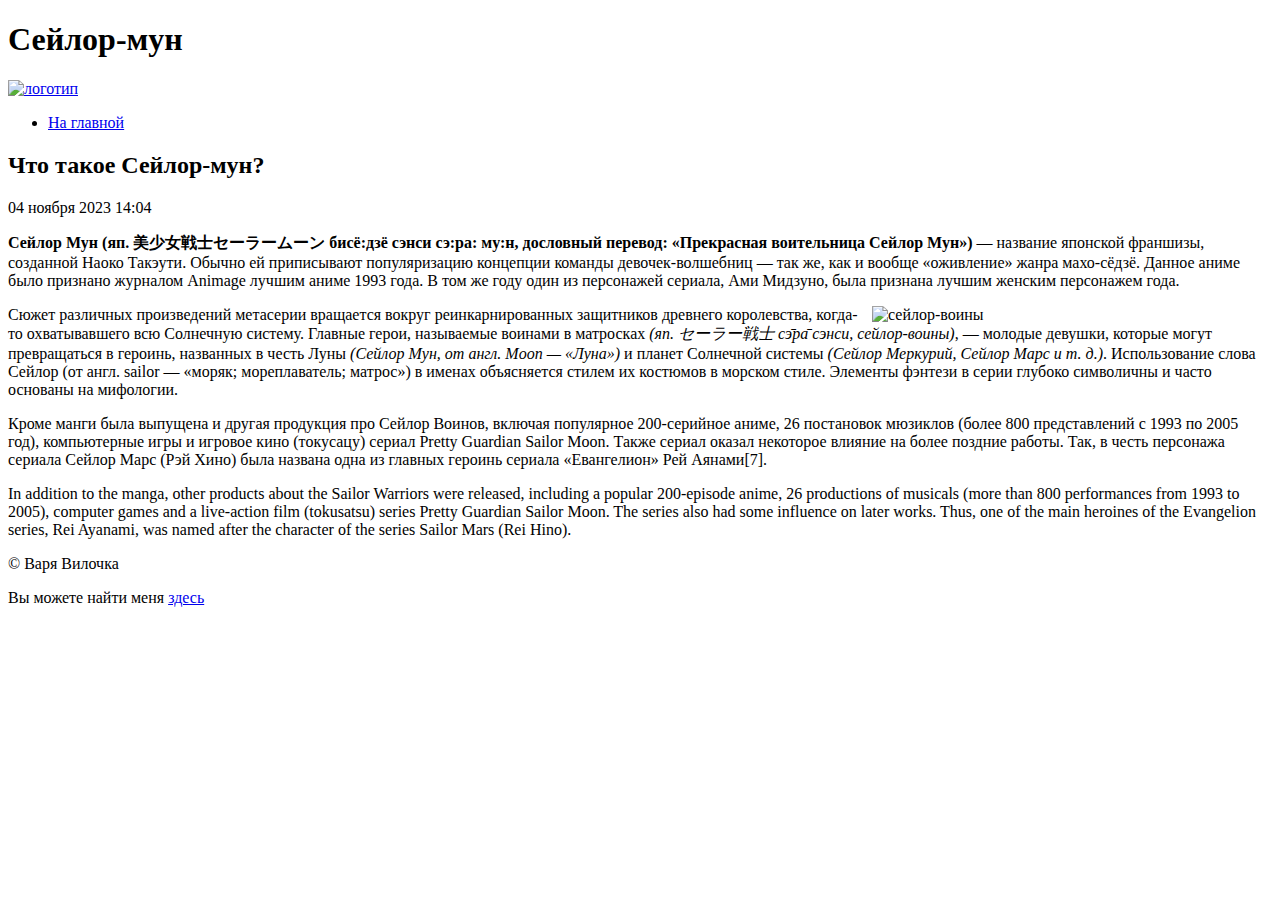
==== article1.html @ adc627fb "Add files via upload" ====
<!DOCTYPE html>
<html lang="ru">
<head>
    <meta charset="UTF-8">
    <meta http-equiv="X-UA-Compatible" content="IE=edge">
    <meta name="viewport" content="width=device-width, initial-scale=1.0">
    <link rel="stylesheet" href="css/style.css">
    <link rel="preconnect" href="https://fonts.googleapis.com">
<link rel="preconnect" href="https://fonts.gstatic.com" crossorigin>
<link href="https://fonts.googleapis.com/css2?family=Martian+Mono:wght@100&display=swap" rel="stylesheet">
    <title>Варькин сайт</title>
</head>
<body>  
    <header>
       <h1>Сейлор-мун
       </h1> 
       <a href="index.html"><img src="img/pngwing.com.png" alt="логотип" width="50px"></a>
    </header>
       <nav id="nav">
        <ul id = "main">
            <li><a href="index.html">На главной</a> </li>
        </ul>
       </nav>
    
    <main>
        <section id="content">
            <h2 id = "ArticleTitle">Что такое Сейлор-мун?</h2>
            <p> <time>04 ноября 2023 14:04</time></p>
            <p> <strong>Сейлор Мун (яп. 美少女戦士セーラームーン бисё:дзё сэнси сэ:ра: му:н, дословный перевод: «Прекрасная воительница Сейлор Мун»)</strong>  — название японской франшизы, созданной Наоко Такэути. Обычно ей приписывают популяризацию концепции команды девочек-волшебниц — так же, как и вообще «оживление» жанра махо-сёдзё. Данное аниме было признано журналом Animage лучшим аниме 1993 года. В том же году один из персонажей сериала, Ами Мидзуно, была признана лучшим женским персонажем года.</p> 
            <img src="img/smp.png" align="right" alt="сейлор-воины" width="400px" >
            <p>Сюжет различных произведений метасерии вращается вокруг реинкарнированных защитников древнего королевства, когда-то охватывавшего всю Солнечную систему. Главные герои, называемые воинами в матросках <em>(яп. セーラー戦士 сэ̄ра̄ сэнси, сейлор-воины)</em>, — молодые девушки, которые могут превращаться в героинь, названных в честь Луны <em>(Сейлор Мун, от англ. Moon — «Луна»)</em> и планет Солнечной системы <em>(Сейлор Меркурий, Сейлор Марс и т. д.)</em>. Использование слова Сейлор (от англ. sailor — «моряк; мореплаватель; матрос») в именах объясняется стилем их костюмов в морском стиле. Элементы фэнтези в серии глубоко символичны и часто основаны на мифологии.</p> 
            <p>Кроме манги была выпущена и другая продукция про Сейлор Воинов, включая популярное 200-серийное аниме, 26 постановок мюзиклов (более 800 представлений с 1993 по 2005 год), компьютерные игры и игровое кино (токусацу) сериал Pretty Guardian Sailor Moon. Также сериал оказал некоторое влияние на более поздние работы. Так, в честь персонажа сериала Сейлор Марс (Рэй Хино) была названа одна из главных героинь сериала «Евангелион» Рей Аянами[7].</p> 
            <p lang="en">In addition to the manga, other products about the Sailor Warriors were released, including a popular 200-episode anime, 26 productions of musicals (more than 800 performances from 1993 to 2005), computer games and a live-action film (tokusatsu) series Pretty Guardian Sailor Moon. The series also had some influence on later works. Thus, one of the main heroines of the Evangelion series, Rei Ayanami, was named after the character of the series Sailor Mars (Rei Hino).</p>
        </section>
    </main>
    <footer>
        <p>&copy; Варя Вилочка</p>
        <p> Вы можете найти меня  <a target="_blank" href="https://ru.wikipedia.org/wiki/%D0%A1%D0%B5%D0%B9%D0%BB%D0%BE%D1%80_%D0%9C%D1%83%D0%BD">здесь</a></p>
    </footer>
</body>
</html>
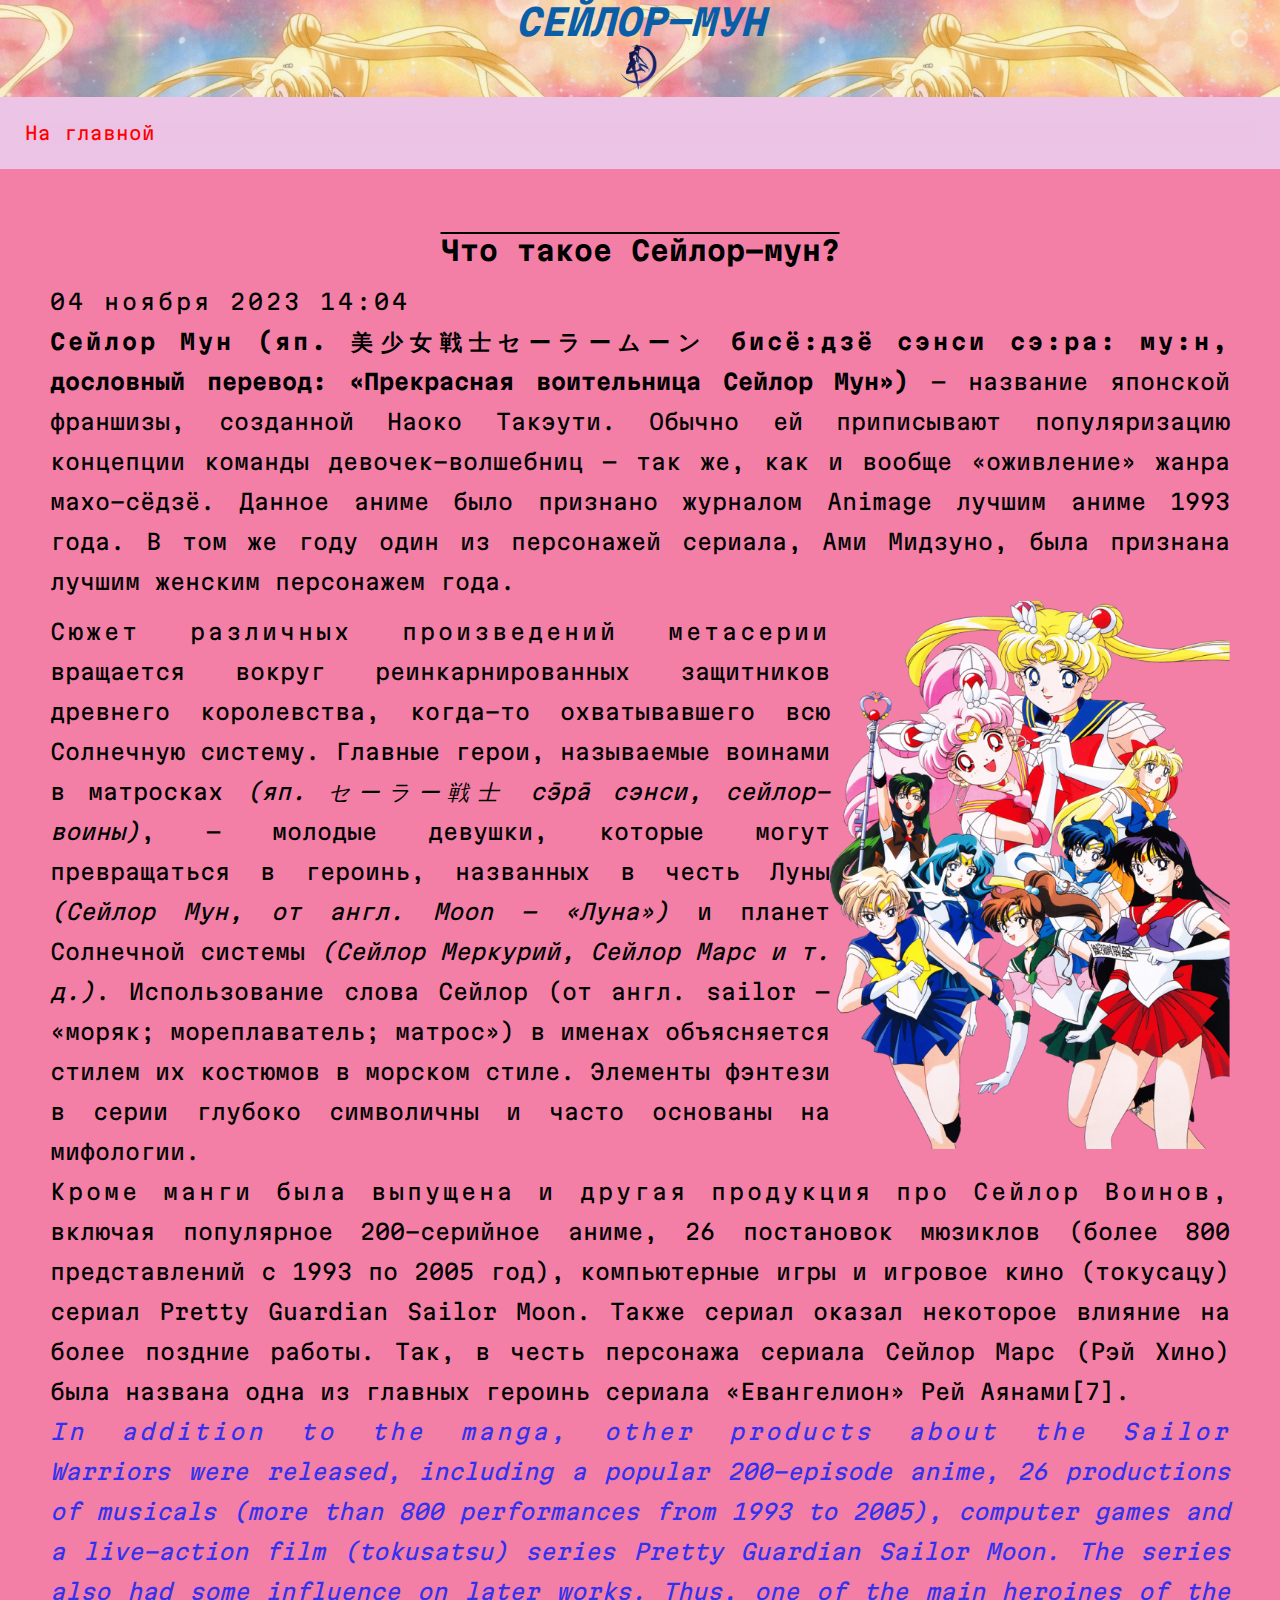
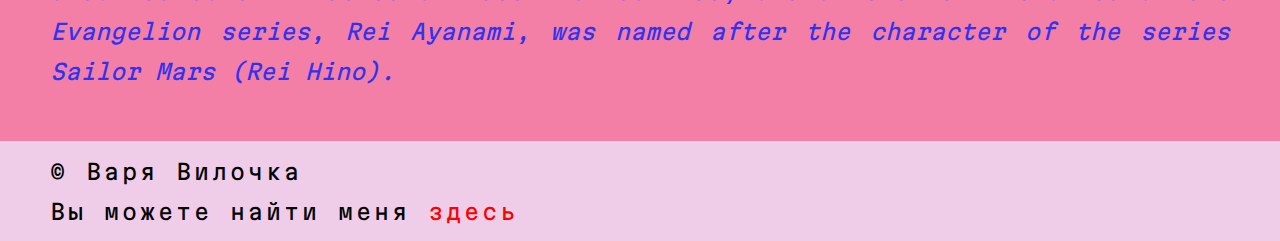
==== commit 45219e82: "Update article1.html" ====
--- a/article1.html
+++ b/article1.html
@@ -1,13 +1,16 @@
 <!DOCTYPE html>
 <html lang="ru">
 <head>
-    <meta charset="UTF-8">
+   <meta charset="UTF-8">
     <meta http-equiv="X-UA-Compatible" content="IE=edge">
     <meta name="viewport" content="width=device-width, initial-scale=1.0">
     <link rel="stylesheet" href="css/style.css">
     <link rel="preconnect" href="https://fonts.googleapis.com">
-<link rel="preconnect" href="https://fonts.gstatic.com" crossorigin>
-<link href="https://fonts.googleapis.com/css2?family=Martian+Mono:wght@100&display=swap" rel="stylesheet">
+    <link rel="preconnect" href="https://fonts.gstatic.com" crossorigin>
+    <link href="https://fonts.googleapis.com/css2?family=Martian+Mono:wght@100&display=swap" rel="stylesheet">
+    <link rel="icon" type="image/ico" sizes="32x32" href="icon/favicon.ico">
+    <link rel="icon" type="image/ico" sizes="16x16" href="icon/favicon.ico">
+    <link rel="shortcut icon" href="icon/favicon.ico">
     <title>Варькин сайт</title>
 </head>
 <body>  
@@ -38,4 +41,4 @@
         <p> Вы можете найти меня  <a target="_blank" href="https://ru.wikipedia.org/wiki/%D0%A1%D0%B5%D0%B9%D0%BB%D0%BE%D1%80_%D0%9C%D1%83%D0%BD">здесь</a></p>
     </footer>
 </body>
-</html>+</html>
--- a/css/style.css
+++ b/css/style.css
@@ -0,0 +1,247 @@
+* {
+    margin: 0;
+    padding: 0;
+}
+
+html{
+    font-size: 18px;
+    font-family: 'Martian Mono', monospace;
+}
+header { 
+    background-image: url(../img/sailor-moon.jpg);
+    background-size: 50%;
+   text-align: center;
+}
+
+main{
+    background-color: rgb(243, 127, 166);
+}
+
+footer{
+    background-color: rgba(235, 194, 228, 0.822);
+    padding: 10px 50px;
+}
+
+#about{
+background-color:rgba(235, 194, 228, 0.822);
+padding: 10px 50px;
+text-align: center;
+}
+
+#articles{
+    background-color: rgb(198, 214, 245);
+    padding: 10px 50px;
+}
+
+p{
+text-align: justify;
+font-size: 1.2em ;
+line-height: 40px;
+
+} 
+
+h1{
+text-transform: uppercase;
+color: rgb(10, 94, 168);
+font-size: 2em;
+font-style: italic;
+}
+
+h2{
+    font-size: 1.5em;
+    text-decoration: overline;
+    text-align: center;
+}
+
+ul{
+    list-style: none;
+}
+
+#nav{
+    background-color:rgba(235, 194, 228, 0.822);
+}
+
+#main{
+    padding: 25px;
+    background-color:rgba(235, 194, 228, 0.822);
+}
+
+#ArticleTitle{
+    padding: 15px;
+}
+
+#content{
+    padding: 50px;
+}
+
+
+a:hover{
+    color: rgb(60, 4, 163);
+    text-decoration: underline;
+}
+
+a{
+    color: red;
+    text-decoration: none;
+}
+
+a:focus{
+    font-size: large;
+}
+
+.item:hover{
+    color:#f00;
+    text-decoration:dashed;
+}
+
+.item:focus{
+    font-style: oblique;
+}
+
+
+.link_item:hover{
+    color:rgb(14, 197, 221);
+    text-decoration: double;
+}
+
+.link_item:focus{
+    flex:content;
+}
+
+
+li:nth-child(even){
+    background-color: rgba(235, 194, 228, 0.822);
+}
+li:nth-child(odd){
+    background-color: rgba(235, 194, 228, 0.822);
+}
+
+
+.link_item_opa:focus{
+    flex:content;
+}
+
+.link_item_opa:hover{
+    color:rgb(14, 197, 221);
+    text-decoration: double;
+}
+
+.link_item_opa::after {
+    content: "Важно!";
+    display: inline-block;
+    padding: 0.2em 0.3em;
+    margin-right: 0.7em;
+    border: 1px solid  rgb(239, 35, 144);
+    background-color: rgb(241, 193, 235);
+    color: rgb(239, 35, 144);
+    font-weight: bold;
+  }
+
+.imgtext{
+    padding-right: 20px;
+    padding-top: 15px;
+}
+
+h3{
+    padding-bottom: 15px;
+}
+
+dd{
+    padding-bottom: 8px;
+}
+
+.frame{
+    width: 50%;
+    position:initial;
+}
+
+.p_frame{
+    text-align: center;
+}
+
+.table1{
+    border: solid 3px rgb(75, 219, 31);
+}
+
+.table1 td,
+.table1 th{
+    border: solid 1px rgb(252, 50, 208);
+    padding: 5px 10px;
+}
+
+.table1 tr:nth-child(even){
+    color: blue;
+    font-weight: bold;
+}
+.table1 td:last-child,
+.table1 th:last-child{
+    background-color: rgb(233, 217, 232);
+    text-align: center;
+}
+
+p:first-line {
+    letter-spacing: 3px;
+}
+
+p:lang(en) {
+    font-style: italic;
+    color: rgb(50, 50, 238);
+}
+
+#about p{
+        color:rgb(62, 122, 233);
+}
+
+footer img{
+    border: 3px solid rgb(231, 70, 183);
+}
+
+
+img + p {
+    margin-top: 10px;
+  }
+
+
+
+#contact-form input[type="email"],#contact-form input[type="text"],#contact-form input[type="tel"], #contact-form input[type="date"]{
+    height:20px;
+    width: 250px;
+    padding: 5px;
+    margin-bottom: 10px;
+    border: rgb(255, 255, 255) solid 1px;
+    background-color: #eddfff;
+}
+
+#contact-form {
+    background-color:#530ead;
+    display: inline-block;
+    padding: 10px 120px 10px 10px;
+    color: #fff;
+}
+
+#topic {
+    height: 30px;
+    width: 250px;
+    padding: 5px;
+    border: #fff 1px solid;
+    background-color: #eddfff;
+}
+
+
+#contact-form input[type="submit"] {
+    background-color: #523479;
+    padding: 5px;
+    text-transform: uppercase;
+}
+#contact-form input[type="submit"]:hover {
+    background-color: #b098cf;
+}
+
+#message {
+    min-height: 20px;
+    max-width: 250px;
+    min-width: 250px;
+    padding: 5px;
+    border: #fff 1px solid;
+    background-color: #eddfff;
+}